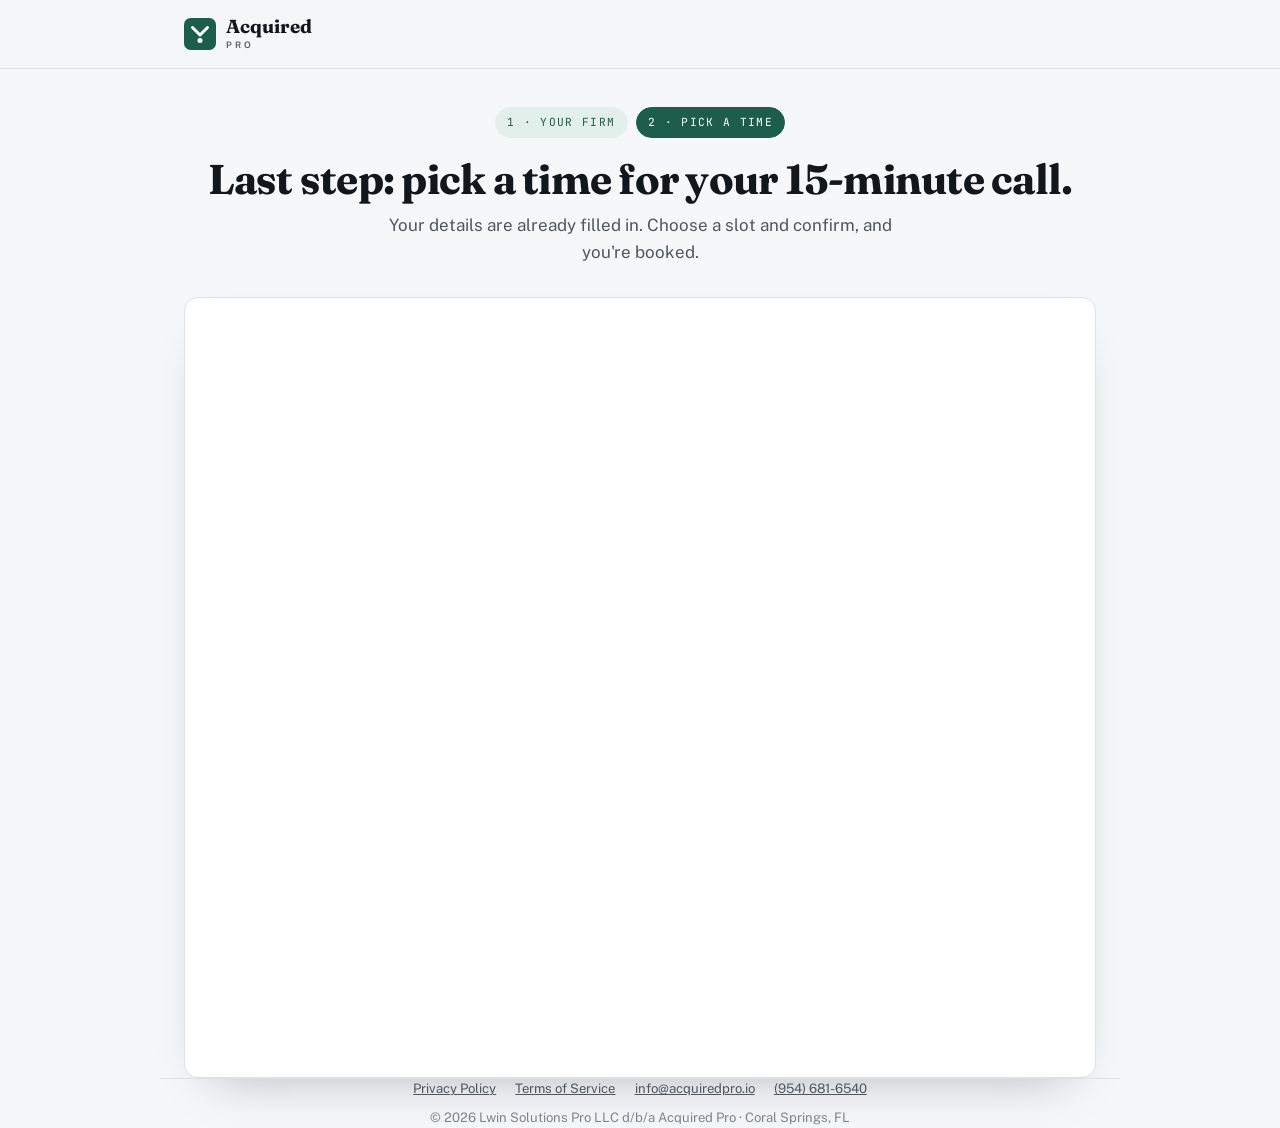
==== book.html @ fd2ed358 "Restore full site design; add branded pre-filled booking page Co-Authored-By: Claude Opus 5 <noreply" ====
<!doctype html>
<html lang="en">
<head>
<meta charset="utf-8">
<meta name="viewport" content="width=device-width, initial-scale=1">
<title>Pick a Time — Acquired Pro</title>
<meta name="robots" content="noindex">
<link rel="icon" href="favicon.svg" type="image/svg+xml">
<link rel="preconnect" href="https://fonts.googleapis.com">
<link rel="preconnect" href="https://fonts.gstatic.com" crossorigin>
<link rel="stylesheet" href="https://fonts.googleapis.com/css2?family=Fraunces:opsz,wght@9..144,700&family=Public+Sans:wght@400;500;600;700&family=JetBrains+Mono:wght@500&display=swap">
<style>
  :root{--paper:#F6F7F9;--surface:#fff;--ink:#12171D;--ink-2:#4C5762;--ink-3:#7A8590;--rule:#DCE1E6;--pine:#1D5E4A;--pine-soft:#E3EFEA}
  *{box-sizing:border-box}
  body{margin:0;background:var(--paper);color:var(--ink);font-family:"Public Sans","Helvetica Neue",Arial,sans-serif;font-size:17px;line-height:1.55;-webkit-font-smoothing:antialiased}
  a{color:inherit}
  .wrap{max-width:60rem;margin:0 auto;padding:0 1.5rem}
  header{border-bottom:1px solid var(--rule);background:rgba(246,247,249,.9)}
  header .wrap{height:68px;display:flex;align-items:center}
  .brand{display:flex;align-items:center;gap:.65rem;text-decoration:none}
  .brand svg{width:32px;height:32px}
  .brand .wm{display:flex;flex-direction:column;line-height:1}
  .brand .wm b{font-family:Fraunces,Georgia,serif;font-size:1.18rem}
  .brand .wm span{font-size:.56rem;font-weight:600;letter-spacing:.3em;text-transform:uppercase;color:var(--ink-2);margin-top:.22rem}
  .steps{display:flex;gap:.5rem;justify-content:center;margin:2.4rem 0 0;font-family:"JetBrains Mono",monospace;font-size:.7rem;letter-spacing:.12em;text-transform:uppercase}
  .steps span{padding:.35rem .7rem;border-radius:999px;border:1px solid var(--rule);color:var(--ink-3)}
  .steps .done{background:var(--pine-soft);border-color:var(--pine-soft);color:var(--pine)}
  .steps .on{background:var(--pine);border-color:var(--pine);color:#fff}
  h1{font-family:Fraunces,Georgia,serif;font-size:clamp(1.9rem,4.4vw,2.6rem);line-height:1.1;letter-spacing:-.018em;text-align:center;margin:1.2rem 0 .6rem;text-wrap:balance}
  .sub{text-align:center;color:var(--ink-2);max-width:34rem;margin:0 auto}
  .cal{margin:2rem 0 0;background:var(--surface);border:1px solid var(--rule);border-radius:14px;padding:.6rem;box-shadow:0 24px 50px -30px rgba(18,23,29,.35)}
  .cal iframe{width:100%;min-height:760px;border:0;border-radius:10px;display:block;overflow:hidden}
  footer{margin:3rem 0 0;padding:1.5rem 0 2.2rem;border-top:1px solid var(--rule);text-align:center;font-size:.82rem;color:var(--ink-3)}
  footer nav{display:flex;flex-wrap:wrap;justify-content:center;gap:.4rem 1.2rem;margin-bottom:.5rem}
  footer nav a{color:var(--ink-2)}
</style>
</head>
<body>

<header><div class="wrap">
  <a class="brand" href="index.html" aria-label="Acquired Pro home">
    <svg viewBox="0 0 64 64" aria-hidden="true"><rect width="64" height="64" rx="13" fill="#1D5E4A"/><path d="M17 19 L32 34 L47 19" fill="none" stroke="#fff" stroke-width="6" stroke-linecap="round" stroke-linejoin="round"/><circle cx="32" cy="45" r="5" fill="#fff"/></svg>
    <span class="wm"><b>Acquired</b><span>Pro</span></span>
  </a>
</div></header>

<main class="wrap">
  <div class="steps"><span class="done">1 · Your firm</span><span class="on">2 · Pick a time</span></div>
  <h1>Last step: pick a time for your 15-minute call.</h1>
  <p class="sub">Your details are already filled in. Choose a slot and confirm, and you're booked.</p>

  <div class="cal">
    <iframe id="ap-cal" title="Book your strategy call" scrolling="no"></iframe>
  </div>
</main>

<footer class="wrap">
  <nav>
    <a href="privacy.html">Privacy Policy</a>
    <a href="terms.html">Terms of Service</a>
    <a href="mailto:info@acquiredpro.io">info@acquiredpro.io</a>
    <a href="tel:+19546816540">(954) 681-6540</a>
  </nav>
  <div>© <span id="yr">2026</span> Lwin Solutions Pro LLC d/b/a Acquired Pro · Coral Springs, FL</div>
</footer>

<script>
  document.getElementById('yr').textContent = new Date().getFullYear();
  (function () {
    var base = 'https://api.leadconnectorhq.com/widget/bookings/acquiredpro-lawfirm-strategy';
    var inParams = new URLSearchParams(window.location.search);
    var out = new URLSearchParams();
    ['first_name', 'last_name', 'email', 'phone'].forEach(function (k) {
      var v = inParams.get(k);
      if (v) out.set(k, v);
    });
    var qs = out.toString();
    document.getElementById('ap-cal').src = base + (qs ? '?' + qs : '');
  })();
</script>
<script src="https://link.msgsndr.com/js/form_embed.js"></script>
</body>
</html>
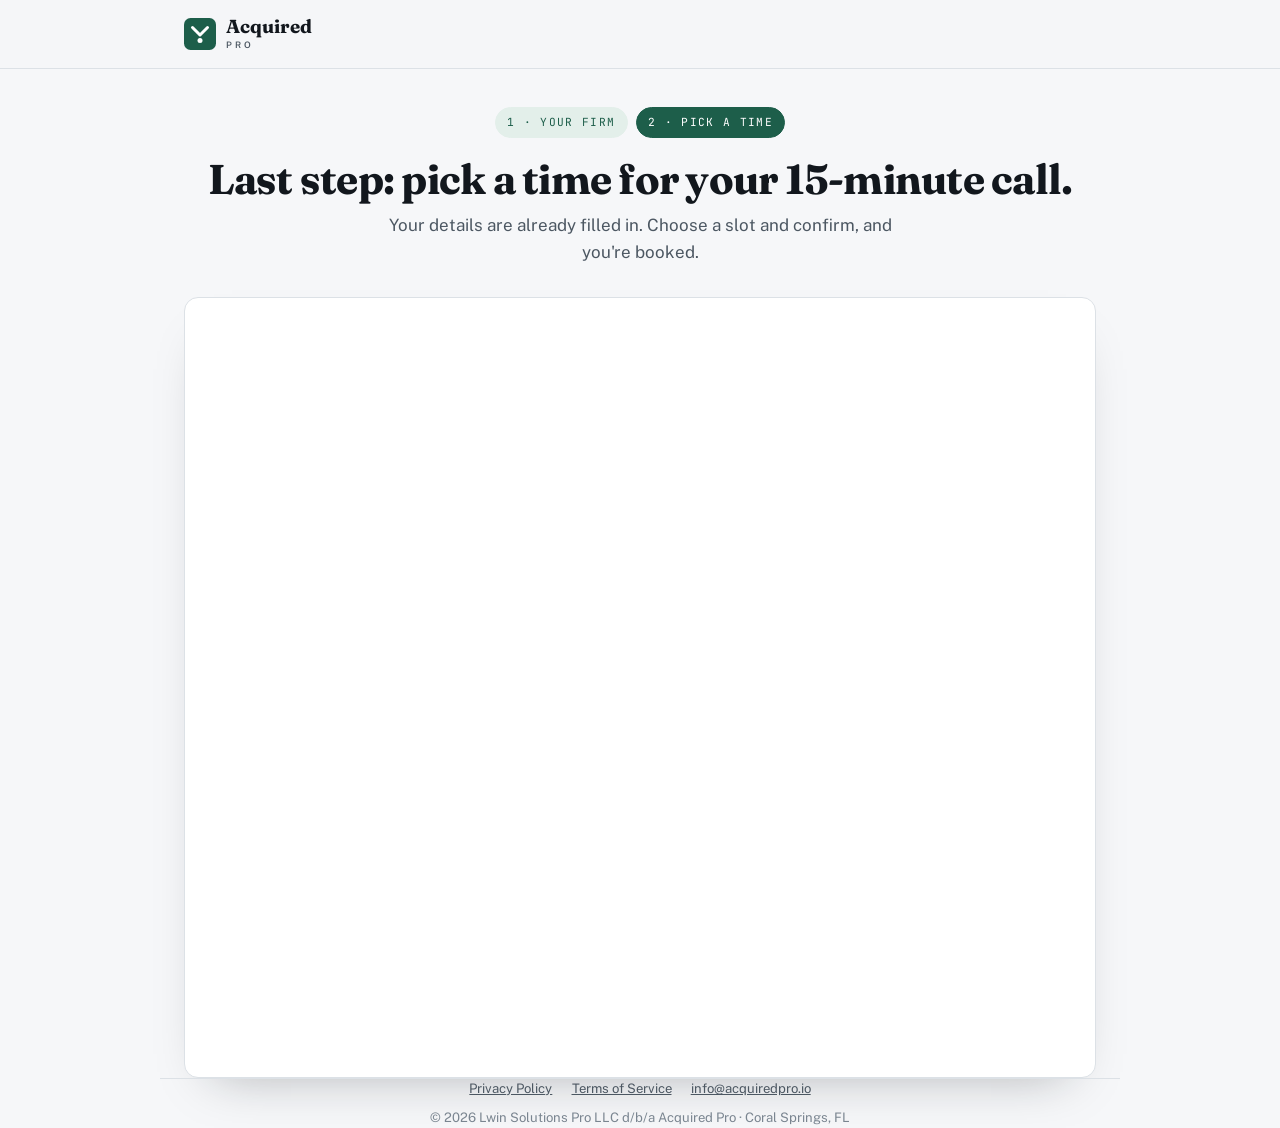
==== commit a3ce5e17: "Remove the public phone number and stop the footer overflowing on small screens. The footer link row" ====
--- a/book.html
+++ b/book.html
@@ -34,6 +34,22 @@
   footer nav{display:flex;flex-wrap:wrap;justify-content:center;gap:.4rem 1.2rem;margin-bottom:.5rem}
   footer nav a{color:var(--ink-2)}
 </style>
+<!-- Meta Pixel (Acquired Pro - B2B) -->
+<script>
+!function(f,b,e,v,n,t,s)
+{if(f.fbq)return;n=f.fbq=function(){n.callMethod?
+n.callMethod.apply(n,arguments):n.queue.push(arguments)};
+if(!f._fbq)f._fbq=n;n.push=n;n.loaded=!0;n.version='2.0';
+n.queue=[];t=b.createElement(e);t.async=!0;
+t.src=v;s=b.getElementsByTagName(e)[0];
+s.parentNode.insertBefore(t,s)}(window, document,'script',
+'https://connect.facebook.net/en_US/fbevents.js');
+fbq('init', '1760011011812894');
+fbq('track', 'PageView');
+</script>
+<noscript><img height="1" width="1" style="display:none"
+src="https://www.facebook.com/tr?id=1760011011812894&ev=PageView&noscript=1"
+/></noscript>
 </head>
 <body>
 
@@ -59,7 +75,6 @@
     <a href="privacy.html">Privacy Policy</a>
     <a href="terms.html">Terms of Service</a>
     <a href="mailto:info@acquiredpro.io">info@acquiredpro.io</a>
-    <a href="tel:+19546816540">(954) 681-6540</a>
   </nav>
   <div>© <span id="yr">2026</span> Lwin Solutions Pro LLC d/b/a Acquired Pro · Coral Springs, FL</div>
 </footer>
@@ -69,15 +84,62 @@
   (function () {
     var base = 'https://api.leadconnectorhq.com/widget/bookings/acquiredpro-lawfirm-strategy';
     var inParams = new URLSearchParams(window.location.search);
+
+    // GHL doesn't guarantee how it names the fields it hands back on redirect,
+    // so accept the common variants and normalise to what the widget expects.
+    var aliases = {
+      first_name: ['first_name', 'firstName', 'firstname', 'first'],
+      last_name: ['last_name', 'lastName', 'lastname', 'last'],
+      email: ['email', 'Email', 'email_address'],
+      phone: ['phone', 'Phone', 'phone_number', 'phoneNumber']
+    };
+
+    function pick(names) {
+      for (var i = 0; i < names.length; i++) {
+        var v = inParams.get(names[i]);
+        if (v) return v.trim();
+      }
+      return '';
+    }
+
     var out = new URLSearchParams();
-    ['first_name', 'last_name', 'email', 'phone'].forEach(function (k) {
-      var v = inParams.get(k);
-      if (v) out.set(k, v);
+    Object.keys(aliases).forEach(function (key) {
+      var v = pick(aliases[key]);
+      if (v) out.set(key, v);
     });
+
+    // A single full-name param stands in when first/last didn't come through.
+    var full = pick(['full_name', 'fullName', 'name']);
+    if (full && !out.get('first_name')) {
+      var parts = full.split(/\s+/);
+      out.set('first_name', parts.shift());
+      if (parts.length && !out.get('last_name')) out.set('last_name', parts.join(' '));
+    }
+
     var qs = out.toString();
     document.getElementById('ap-cal').src = base + (qs ? '?' + qs : '');
   })();
 </script>
 <script src="https://link.msgsndr.com/js/form_embed.js"></script>
+
+<script>
+  // The booking happens inside the GoHighLevel iframe, so the parent page never
+  // navigates and no Lead would ever fire. Listen for the widget's own booking
+  // message instead. The session flag is shared with thanks.html, so if the
+  // calendar is also set to redirect there the event is still only counted once.
+  window.addEventListener('message', function (e) {
+    var host;
+    try { host = new URL(e.origin).hostname; } catch (err) { return; }
+    if (!/(^|\.)(leadconnectorhq\.com|msgsndr\.com)$/.test(host)) return;
+    var d = e.data;
+    var s = typeof d === 'string' ? d : JSON.stringify(d || '');
+    if (!/appointment|booked|booking.?success/i.test(s)) return;
+    try {
+      if (sessionStorage.getItem('ap_lead_fired')) return;
+      sessionStorage.setItem('ap_lead_fired', '1');
+    } catch (err) {}
+    if (window.fbq) fbq('track', 'Lead');
+  });
+</script>
 </body>
 </html>
